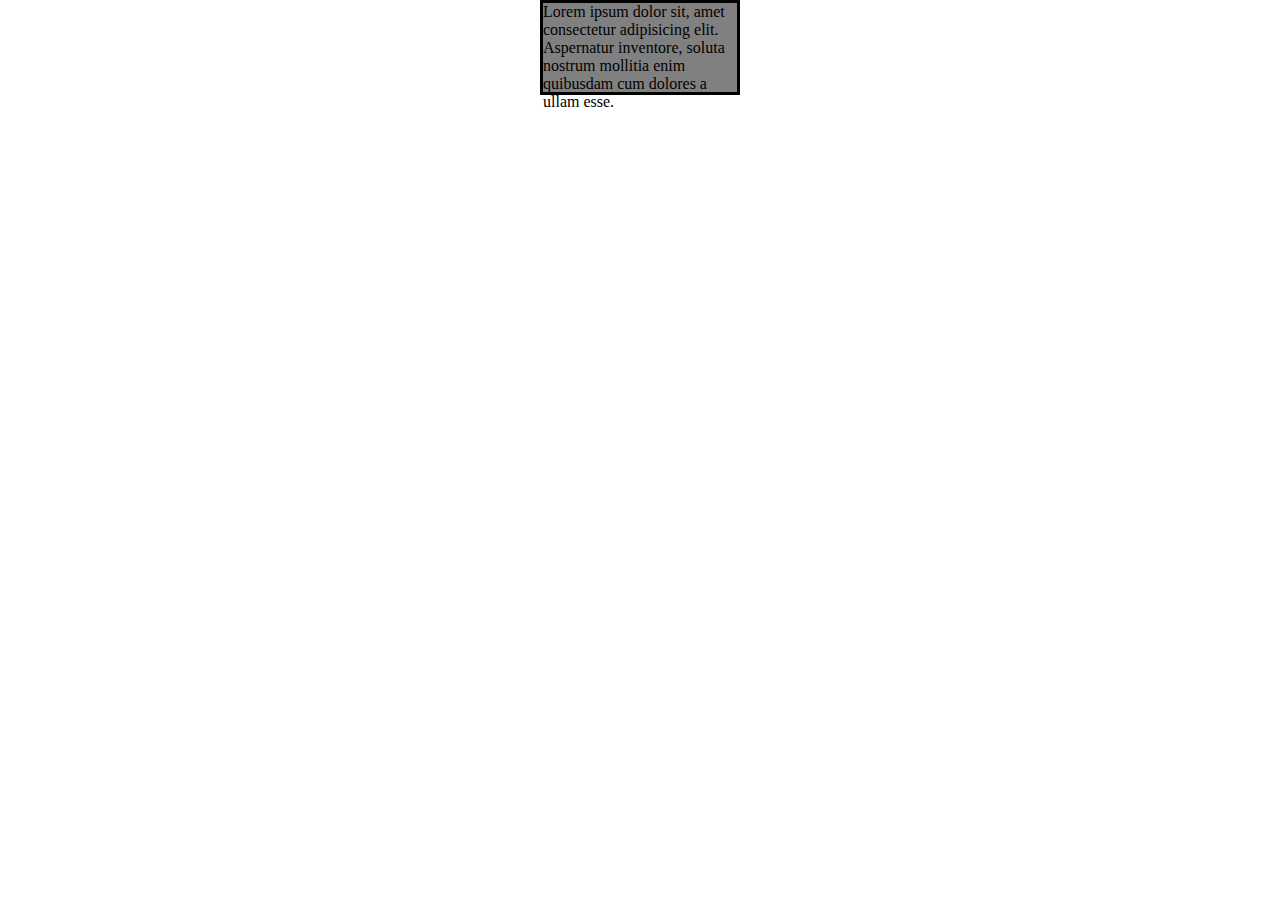
==== alerta1.html @ 169bf38d "trabajo componentes3.0" ====
<!DOCTYPE html>
<html lang="en">
<head>
    <meta charset="UTF-8">
    <meta name="viewport" content="width=device-width, initial-scale=1.0">
    <title>Alertas</title>
    <link rel="stylesheet" href="alerta1.css">
</head>
<body>
    <div class="alerta1">
        Lorem ipsum dolor sit, amet consectetur adipisicing elit. Aspernatur inventore, soluta nostrum mollitia enim quibusdam cum dolores a ullam esse.
    </div>
</body>
</html>
---- alerta1.css ----
*{
    margin: 0;
    padding: 0;
    box-sizing: border-box;
}

.alerta1{
    width: 200px;
    height: 95px;
    border: solid black;
    background-color: gray;
    margin: 0 auto;
}
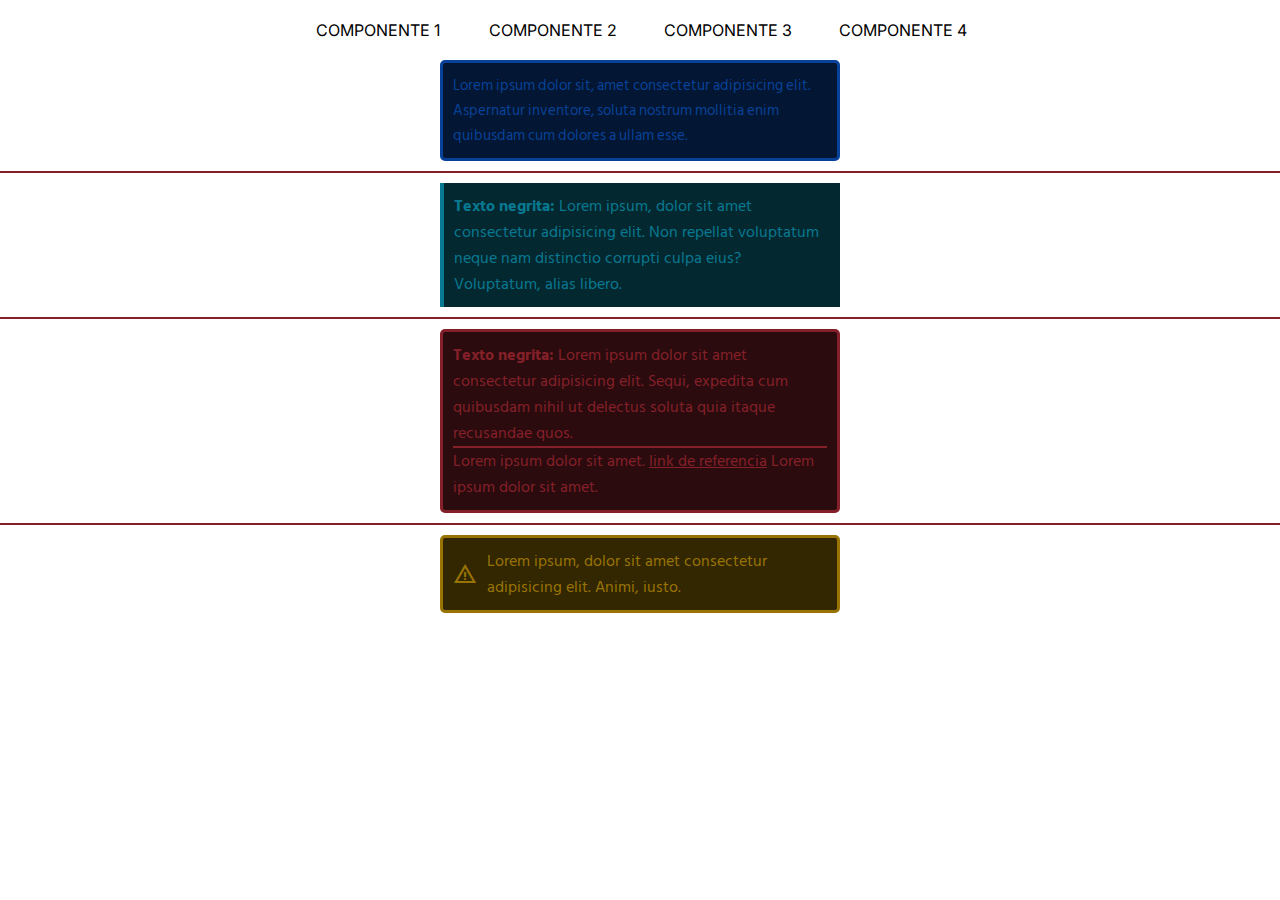
==== commit f66e52bd: "trabajo componentes 4.0" ====
--- a/alerta1.html
+++ b/alerta1.html
@@ -4,11 +4,46 @@
     <meta charset="UTF-8">
     <meta name="viewport" content="width=device-width, initial-scale=1.0">
     <title>Alertas</title>
-    <link rel="stylesheet" href="alerta1.css">
+    <link rel="stylesheet" href="alerta.css">
+    <link rel="stylesheet" href="https://fonts.googleapis.com/css2?family=Material+Symbols+Outlined:opsz,wght,FILL,GRAD@20..48,100..700,0..1,-50..200" />
+
 </head>
+<header>
+    <ul class="botcomponentes">
+        <li><a class="comp" href="index.html">COMPONENTE 1</a></li>
+        <li><a class="comp" href="grupobotones.html">COMPONENTE 2</a></li>
+        <li><a  class="comp" href="barrades.html">COMPONENTE 3</a></li>
+        <li><a  class="comp" href="alerta1.html">COMPONENTE 4</a></li>
+    </ul>
+</header>
 <body>
     <div class="alerta1">
         Lorem ipsum dolor sit, amet consectetur adipisicing elit. Aspernatur inventore, soluta nostrum mollitia enim quibusdam cum dolores a ullam esse.
     </div>
+
+    <hr>
+
+    <div class="alerta2">
+        <p class="alerta2__texto"><b>Texto negrita: </b> Lorem ipsum, dolor sit amet consectetur adipisicing elit. Non repellat voluptatum neque nam distinctio corrupti culpa eius? Voluptatum, alias libero.</p>
+    </div>
+
+
+    <hr>
+
+
+    <div class="alerta3">
+        <p class="alerta3__parrafo"><b>Texto negrita: </b>Lorem ipsum dolor sit amet consectetur adipisicing elit. Sequi, expedita cum quibusdam nihil ut delectus soluta quia itaque recusandae quos.</p>
+        <hr>
+        <p class="alerta3__parrafo">Lorem ipsum dolor sit amet. <a href="#">link de referencia</a> Lorem ipsum dolor sit amet.</p>
+    </div>
+
+
+    <hr>
+
+
+    <div class="alerta4">
+        <span class="material-symbols-outlined">warning</span>
+        <p class="alerta4__texto">Lorem ipsum, dolor sit amet consectetur adipisicing elit. Animi, iusto.</p>
+    </div>
 </body>
 </html>--- a/alerta.css
+++ b/alerta.css
@@ -0,0 +1,50 @@
+@import url(estilos_alertas/alerta1.css);
+@import url(estilos_alertas/alerta2.css);
+@import url(estilos_alertas/alerta3.css);
+@import url(estilos_alertas/alerta4.css);
+@import url('https://fonts.googleapis.com/css2?family=Inter:ital,opsz,wght@0,14..32,100..900;1,14..32,100..900&display=swap');
+
+@import url('https://fonts.googleapis.com/css2?family=Exo+2:ital,wght@0,100..900;1,100..900&family=Hind+Siliguri:wght@300;400;500;600;700&family=Titillium+Web:ital,wght@0,200;0,300;0,400;0,600;0,700;0,900;1,200;1,300;1,400;1,600;1,700&display=swap');
+*{
+    margin: 0;
+    padding: 0;
+    box-sizing: border-box;
+}
+
+
+.botcomponentes{
+    display: flex;
+    width: 700px;
+    height: 40px;
+    margin: 10px auto;
+    background-color: white;
+    list-style: none;
+    text-decoration: none;
+    justify-content: space-around;
+    align-items: center;
+    border:solid var(--color4);
+    border-radius: 15px;
+}
+
+.comp{
+    display: block;
+    height: 30px;
+    width: 150px;
+    text-align: center;
+    align-content: center;
+    text-decoration: none;
+    color: var(--color4);
+    border: solid var(--color4);
+    border-radius: 15px;
+    font-family: "Inter", sans-serif;
+}
+
+.comp:hover{
+    background-color: var(--color4);
+    color: white;
+}
+
+.comp:active{
+    background-color: orange;
+    color: black;
+}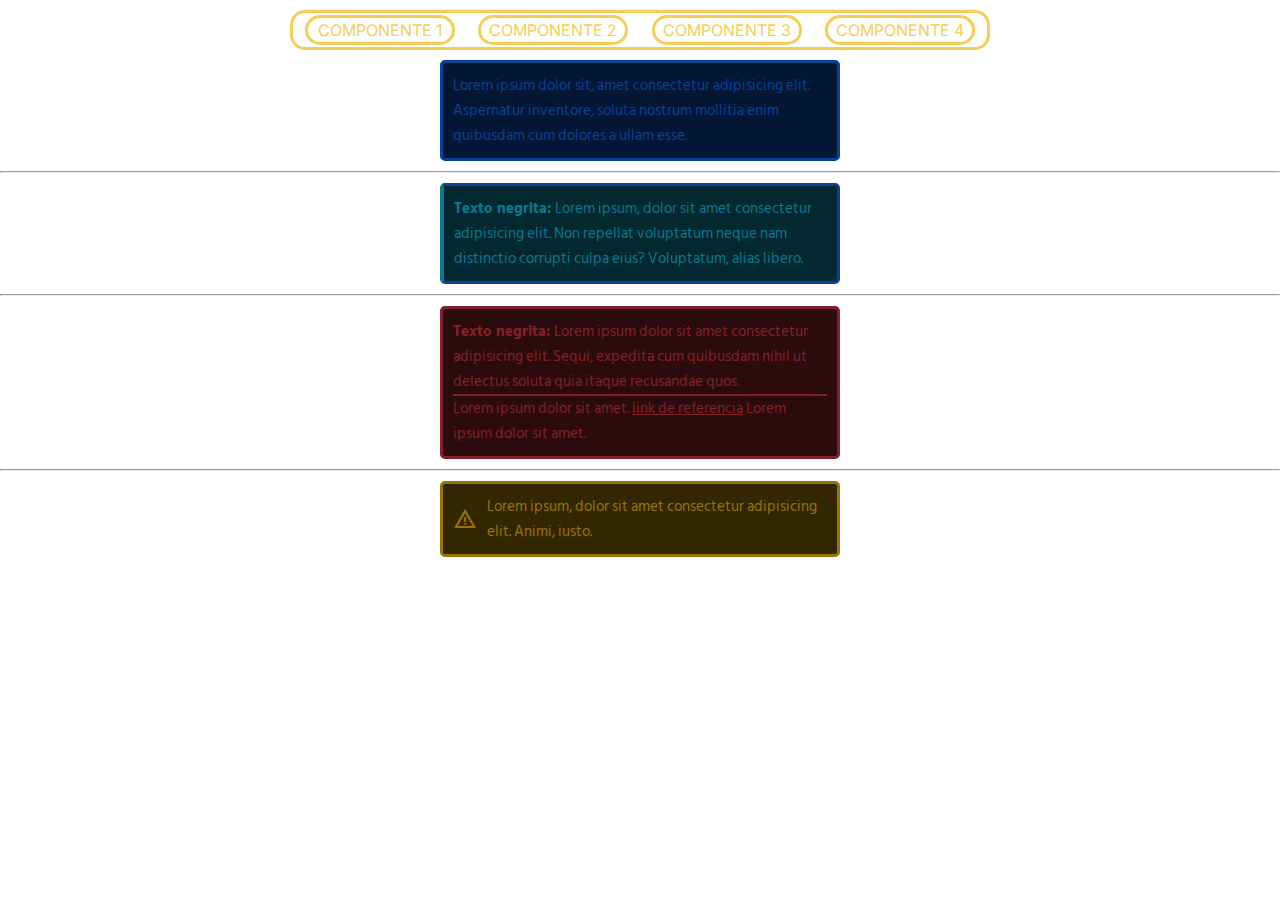
==== commit d40172a4: "metodologia BEM 1.0" ====
--- a/alerta1.html
+++ b/alerta1.html
@@ -17,33 +17,33 @@
     </ul>
 </header>
 <body>
-    <div class="alerta1">
+    <div class="alerta">
         Lorem ipsum dolor sit, amet consectetur adipisicing elit. Aspernatur inventore, soluta nostrum mollitia enim quibusdam cum dolores a ullam esse.
     </div>
 
     <hr>
 
-    <div class="alerta2">
-        <p class="alerta2__texto"><b>Texto negrita: </b> Lorem ipsum, dolor sit amet consectetur adipisicing elit. Non repellat voluptatum neque nam distinctio corrupti culpa eius? Voluptatum, alias libero.</p>
+    <div class="alerta alerta--negrita">
+        <p class="alerta__parrafo"><b class="alerta__textonegrita">Texto negrita: </b> Lorem ipsum, dolor sit amet consectetur adipisicing elit. Non repellat voluptatum neque nam distinctio corrupti culpa eius? Voluptatum, alias libero.</p>
     </div>
 
 
     <hr>
 
 
-    <div class="alerta3">
-        <p class="alerta3__parrafo"><b>Texto negrita: </b>Lorem ipsum dolor sit amet consectetur adipisicing elit. Sequi, expedita cum quibusdam nihil ut delectus soluta quia itaque recusandae quos.</p>
-        <hr>
-        <p class="alerta3__parrafo">Lorem ipsum dolor sit amet. <a href="#">link de referencia</a> Lorem ipsum dolor sit amet.</p>
+    <div class="alerta alerta--linea">
+        <p class="alerta__parrafo alerta__parrafo--rojo"><b class="alerta__textonegrita alerta__textonegrita--rojo">Texto negrita: </b>Lorem ipsum dolor sit amet consectetur adipisicing elit. Sequi, expedita cum quibusdam nihil ut delectus soluta quia itaque recusandae quos.</p>
+        <hr class="alerta__linea">
+        <p class="alerta__parrafo alerta__parrafo--rojo">Lorem ipsum dolor sit amet. <a href="#" class="alerta__link">link de referencia</a> Lorem ipsum dolor sit amet.</p>
     </div>
 
 
     <hr>
 
 
-    <div class="alerta4">
+    <div class="alerta alerta--logo">
         <span class="material-symbols-outlined">warning</span>
-        <p class="alerta4__texto">Lorem ipsum, dolor sit amet consectetur adipisicing elit. Animi, iusto.</p>
+        <p class="alerta__parrafo--amarillo">Lorem ipsum, dolor sit amet consectetur adipisicing elit. Animi, iusto.</p>
     </div>
 </body>
 </html>--- a/alerta.css
+++ b/alerta.css
@@ -3,8 +3,16 @@
 @import url(estilos_alertas/alerta3.css);
 @import url(estilos_alertas/alerta4.css);
 @import url('https://fonts.googleapis.com/css2?family=Inter:ital,opsz,wght@0,14..32,100..900;1,14..32,100..900&display=swap');
+@import url('https://fonts.googleapis.com/css2?family=Exo+2:ital,wght@0,100..900;1,100..900&family=Hind+Siliguri:wght@300;400;500;600;700&family=Titillium+Web:ital,wght@0,200;0,300;0,400;0,600;0,700;0,900;1,200;1,300;1,400;1,600;1,700&display=swap');
 
-@import url('https://fonts.googleapis.com/css2?family=Exo+2:ital,wght@0,100..900;1,100..900&family=Hind+Siliguri:wght@300;400;500;600;700&family=Titillium+Web:ital,wght@0,200;0,300;0,400;0,600;0,700;0,900;1,200;1,300;1,400;1,600;1,700&display=swap');
+:root{
+    --color_fondo:aqua;
+    --color1:#66D7D1;
+    --color2: #55b4e7;
+    --color3: #f26ab5;
+    --color4: #f5cf54;
+}
+
 *{
     margin: 0;
     padding: 0;
@@ -47,4 +55,76 @@
 .comp:active{
     background-color: orange;
     color: black;
+}
+
+
+/* ----------------------------------------------------------------------------- */
+
+.alerta{
+    display: block;
+    width: 400px;
+    border: solid black;
+    background-color: #031633;
+    color: #084298;
+    margin: 10px auto;
+    padding: 10px;
+    font-size: 15px;
+    border: solid #084298;
+    font-family: "Hind Siliguri", sans-serif;
+    border-radius: 5px;
+}
+
+/* --------------------------------------------------------------------------------- */
+.alerta--negrita{
+    display: block;
+    width: 400px;
+    margin: 10px auto;
+    padding: 10px;
+    background-color: #032830;
+    color: #087990;
+    border-left: solid 4px #087990;
+    font-family: "Hind Siliguri", sans-serif;
+
+}
+
+/* -------------------------------------------------------------------------------------- */
+
+.alerta--linea{
+    display: block;
+    width: 400px;
+    margin: 10px auto;
+    padding: 10px;
+    background-color: #2c0b0e;
+    color: #842029;
+    border: solid #842029;
+    border-radius: 5px;
+    font-family: "Hind Siliguri", sans-serif;
+}
+
+.alerta__link{
+    color: #842029;
+}
+
+.alerta__linea{
+    border: solid 1px #842029;
+ }
+
+ /* ---------------------------------------------------------------------------------- */
+ .alerta--logo{
+    display: flex;
+    width: 400px;
+    margin: 10px auto;
+    padding: 10px;
+    border: solid black;
+    justify-content:space-around;
+    align-items: center;
+    background-color: #332701;
+    border: solid #997404;
+    color: #997404;
+    font-family: "Hind Siliguri", sans-serif;
+    border-radius: 5px;
+}
+
+.material-symbols-outlined{
+    margin-right: 10px;
 }